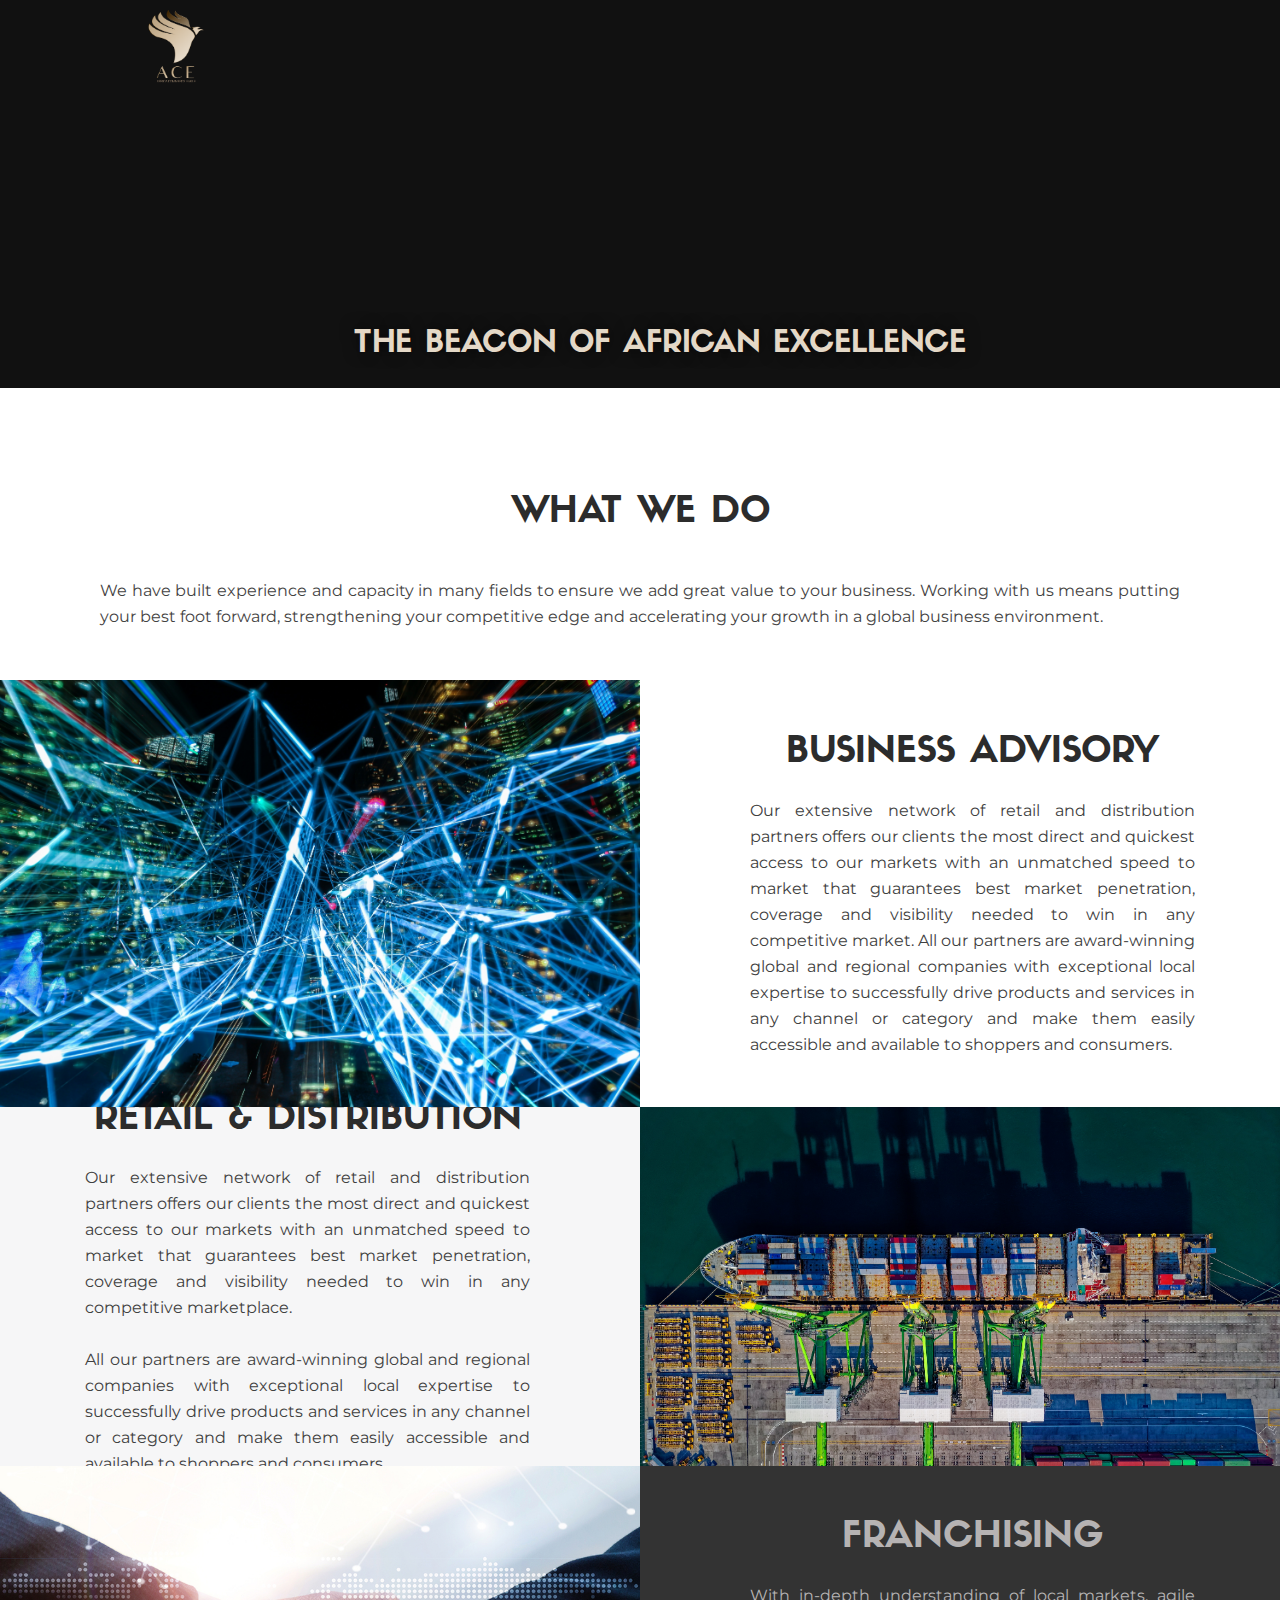
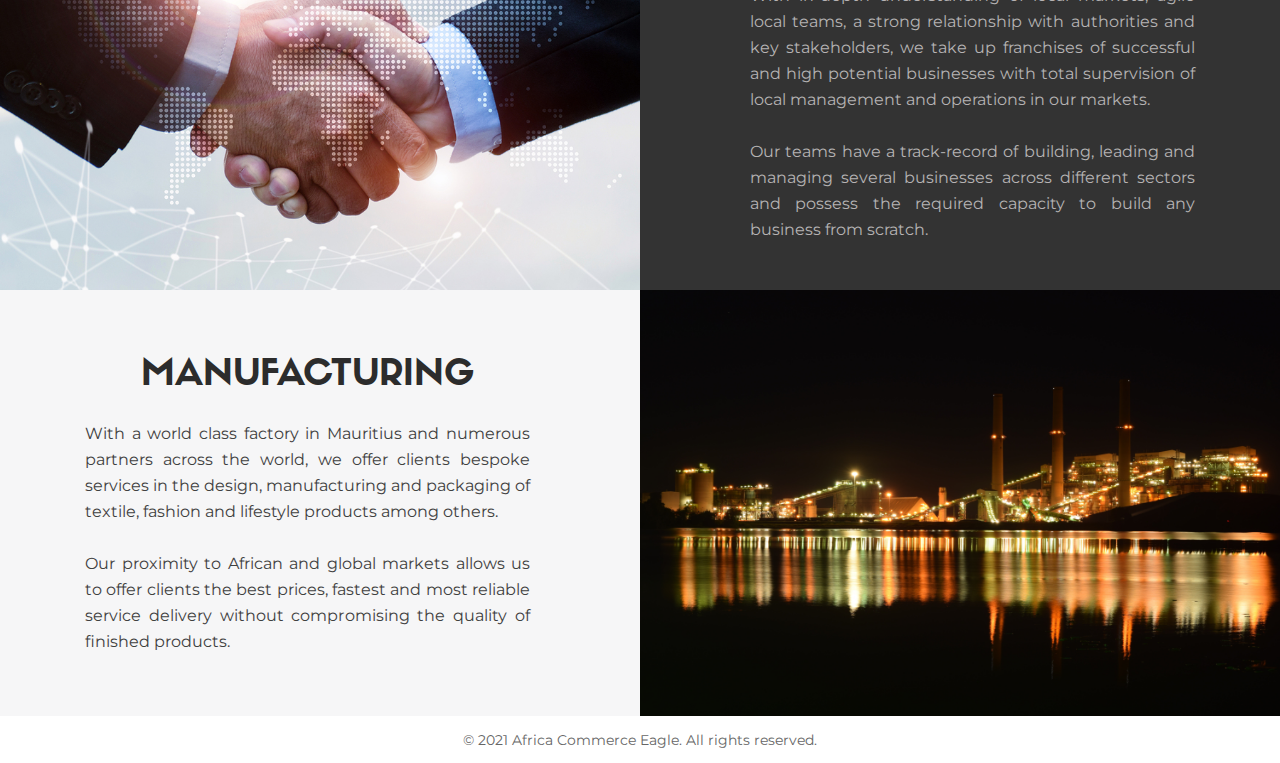
==== services.html @ d510de96 "text align justify on text" ====
<!doctype html>


<html lang="en" class="no-js">
<head>
	<title>Services</title>

	<meta charset="utf-8">

	<meta http-equiv="X-UA-Compatible" content="IE=edge">
	<meta name="viewport" content="width=device-width, initial-scale=1, maximum-scale=1">
	<!-- <link href="https://fonts.googleapis.com/css?family=Hind:300,400,500,600,700|Poppins:300,300i,400,400i,500,500i,600,600i,700,800,900" rel="stylesheet"> -->

	<link rel="stylesheet" href="css/statum-assets.min.css">
	<link rel="stylesheet" type="text/css" href="css/style.css">
	<!-- <link rel="stylesheet" href="css/base.css" /> -->
	<!-- <link rel="stylesheet" href="css/skeleton.css" /> -->
	<link rel="preconnect" href="https://fonts.gstatic.com">
	<link href="https://fonts.googleapis.com/css2?family=Montserrat:wght@300&display=swap" rel="stylesheet">
	

	<!-- Favicons -->
	
	<link rel="apple-touch-icon" sizes="180x180" href="favicon/apple-touch-icon.png">
	<link rel="icon" type="image/png" sizes="32x32" href="favicon/favicon-32x32.png">
	<link rel="icon" type="image/png" sizes="16x16" href="/favicon-16x16.png">
	<link rel="manifest" href="favicon/site.webmanifest">

</head>
<body>

	<!-- Container -->
	<div id="container">
		<!-- Header
		    ================================================== -->
		<!-- <header class="clearfix">

			<nav class="">
				<div class="container-fluid">

					<a class="navbar-brand" href="index.html">
						<div class="logo">
						
						</div>
				
					</a>

					<button class="navbar-toggler" type="button" data-toggle="collapse" data-target="#navbarSupportedContent" aria-controls="navbarSupportedContent" aria-expanded="false" aria-label="Toggle navigation">
						<span class="navbar-toggler-icon"></span>
					</button>   

					<div class="collapse navbar-collapse" id="navbarSupportedContent">
						<ul class="navbar-nav ml-auto">
							<li class="drop-link">
								<a href="index.html"></a>
								
							</li>
							
						</ul>
					</div> 
			

				</div>
			</nav>
		</header> -->

		<div id="menu-wrap" class="menu-back cbp-af-header">
			<div class="container">
				<div class="sixteen columns">
					<a href="index.html">
					<div class="logo">
		
					</div>
				</a>
				
				</div>
			</div>
		</div>
		<!-- End Header -->

		<!-- page-banner-section 
			================================================== -->
		<section class="page-banner-section">
			<!-- <div class="container">
				<h4 style="color: white; font-family: Cambria, Cochin, Georgia, Times, 'Times New Roman', serif;">Beacon of African Excellence</h4>
				
			</div> -->
				<div class="big-text">
					<ul class="flippy">
						<span>THE BEACON OF AFRICAN EXCELLENCE</span>
					</ul>
				</div>
		</section>
		<!-- End page-banner-section -->

		<!-- services-block section 
			================================================== -->
		<section class="services-block-section">
			 <div class="container">
				<div class="title-section">
					<h1 style="text-align: center;">What we do</h1>

					<div class="container">
						<div class="section">
						<p class="service-text">We have built experience and capacity in many fields to ensure we add great value to your business. Working with us
						means putting your best foot forward, strengthening your competitive edge and accelerating your growth in a global
						business environment.</p>
							
						</div> 
						 
					</div>
				</div>
			</div>  

			<div class="block-post " style="background-color: rgb(255, 255, 255);">
				<div class="image-block">
					<!-- <img src="upload/others/s6.jpg" alt=""> -->
					<img src='images/gallery/a12.jpg' alt="">
				</div>
				<div class="block-content">
					<div class="container">
						<div class="row">
							<div class="col-lg-5 offset-lg-7">
								<div class="inner-content">
									<h1>Business Advisory</h1>
								<p>Our extensive network of retail and distribution partners offers our clients the most direct and quickest access to
									our
									markets with an unmatched speed to market that guarantees best market penetration, coverage and visibility needed to
									win
									in any competitive market. All our partners are award-winning global and regional companies with
									exceptional local
									expertise to successfully drive products and services in any channel or category and make them easily accessible and
									available to shoppers and consumers.</p>

								</div>
							</div>
						</div>
					</div>
				</div>
			</div>

			<div class="block-post right-align">
				<div class="image-block">
					<img src="images/gallery/sea.jpg" alt="">
				</div>
				<div class="block-content">
					<div class="container">
						<div class="row">
							<div class="col-lg-5">
								<div class="inner-content">
									<h1>Retail & Distribution</h1>
									<p>Our extensive network of retail and distribution partners offers our clients the most direct and quickest access to our
									markets with an unmatched speed to market that guarantees best market penetration, coverage and visibility needed to win
									in any competitive marketplace. <br></br>All our partners are award-winning global and regional companies with exceptional local
									expertise to successfully drive products and services in any channel or category and make them easily accessible and
									available to shoppers and consumers.</p>
								</div>
							</div>
						</div>
					</div>
				</div>
			</div>
				

			<div class="block-post">
				<div class="image-block">
					<!-- <img src="upload/others/s6.jpg" alt=""> -->
					<img src='images/gallery/handshake.jpg' alt="">
				</div>
				<div class="block-content">
					<div class="container">
						<div class="row">
							<div class="col-lg-5 offset-lg-7">
								<div class="inner-content">
									<h1 style="color: #b6b3b3;">Franchising</h1>
									<p style="color:#b6b3b3">With in-depth understanding of local markets, agile local teams, a strong relationship with authorities and key
									stakeholders, we take up franchises of successful and high potential businesses with total supervision of local
									management and operations in our markets. <br><br>Our teams have a track-record of building, leading and managing several
									businesses across different sectors and possess the required capacity to build any business from scratch.</p>
								</div>
							</div>
						</div>
					</div>
				</div>
			</div>
			
				
			

			<div class="block-post right-align">
				<div class="image-block">
					<!-- <img src="upload/others/s7.jpg" alt=""> -->
					<img src='images/gallery/manufacturing.jpg' alt="">
				</div>
				<div class="block-content">
					<div class="container">
						<div class="row">
							<div class="col-lg-5">
								<div class="inner-content">
									<h1>Manufacturing</h1>
									<p>With a world class factory in Mauritius and numerous partners across the world, we offer clients bespoke services in
										the
										design, manufacturing and packaging of textile, fashion and lifestyle products among others. <br><br>Our proximity to
										African
										and global markets allows us to offer clients the best prices, fastest and most reliable service delivery without
										compromising the quality of finished products.</p>
								</div>
							</div>
						</div>
					</div>
				</div>
			</div>


		</section>
			<div id="footer">
			
				<div class="container">
					<div class="sixteen columns">
						<p><small></small></p>
					</div>
				</div>
			</div>

		<!-- End services-block section -->

<div class="container">
	<div class="sixteen columns">
		<p style="text-align: center;"><small>© 2021 Africa Commerce Eagle. All rights reserved.
			</small></p>
	</div>
</div>
	

	</div>
	<!-- End Container -->

	<div class="preloader">
		<!-- <img alt="" src="images/loader.gif"> -->
	</div>
	
	<script src="jss/statum-plugins.min.js"></script>
	<script src="jss/jquery.countTo.js"></script>
	<script src="jss/popper.js"></script>
	<script src="jss/bootstrap.min.js"></script>
	<script src="jss/script.js"></script>
	<script type="text/javascript" src="js/classie.js"></script>
	<script type="text/javascript" src="js/cbpAnimatedHeader.min.js"></script>
	

	
</body>
</html>
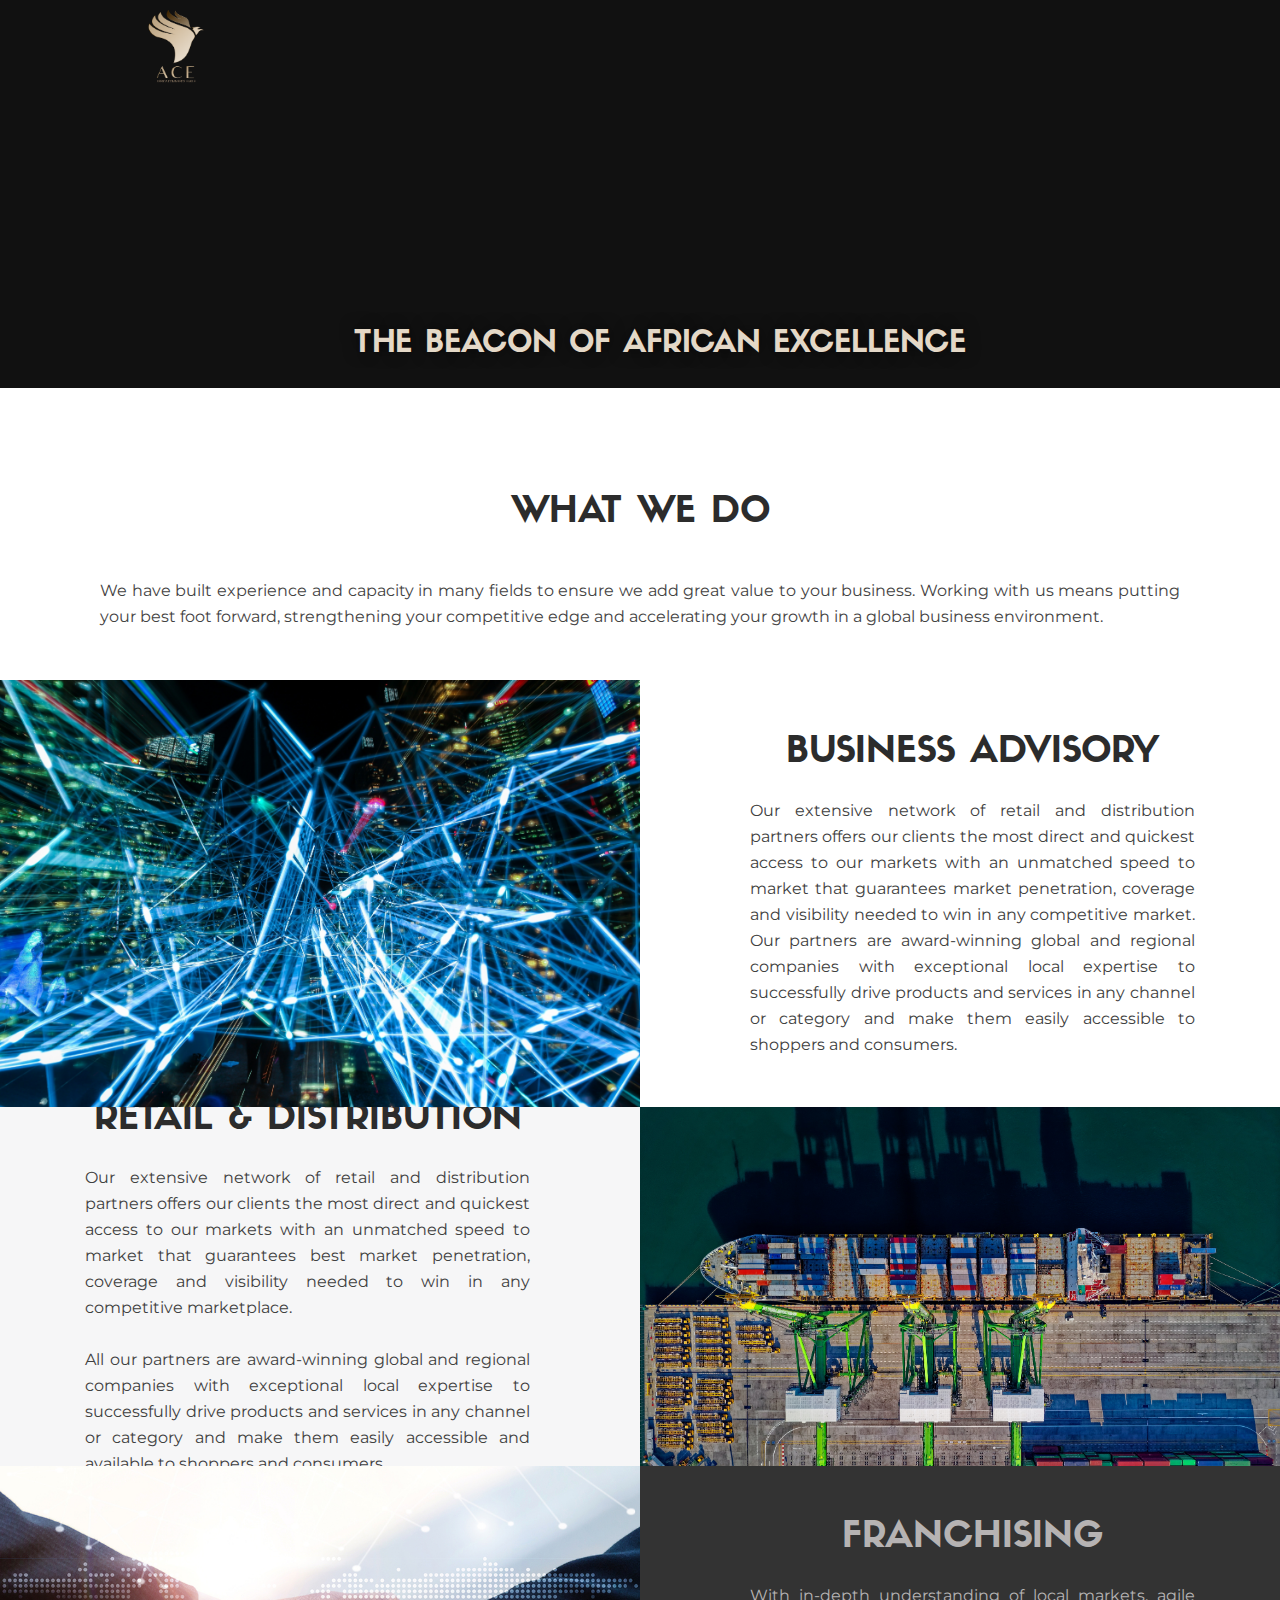
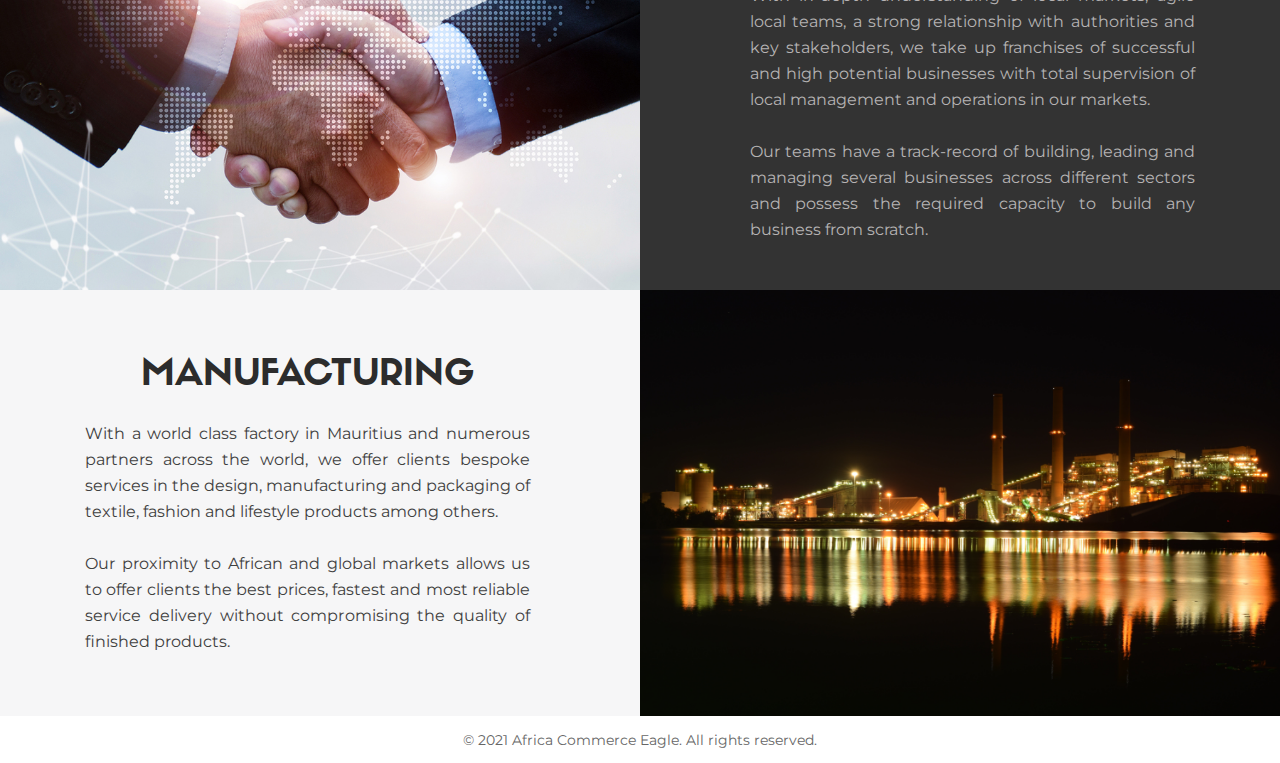
==== commit ec24ee0e: "text removal on services" ====
--- a/services.html
+++ b/services.html
@@ -125,12 +125,11 @@
 									<h1>Business Advisory</h1>
 								<p>Our extensive network of retail and distribution partners offers our clients the most direct and quickest access to
 									our
-									markets with an unmatched speed to market that guarantees best market penetration, coverage and visibility needed to
+									markets with an unmatched speed to market that guarantees market penetration, coverage and visibility needed to
 									win
-									in any competitive market. All our partners are award-winning global and regional companies with
+									in any competitive market. Our partners are award-winning global and regional companies with
 									exceptional local
-									expertise to successfully drive products and services in any channel or category and make them easily accessible and
-									available to shoppers and consumers.</p>
+									expertise to successfully drive products and services in any channel or category and make them easily accessible to shoppers and consumers.</p>
 
 								</div>
 							</div>
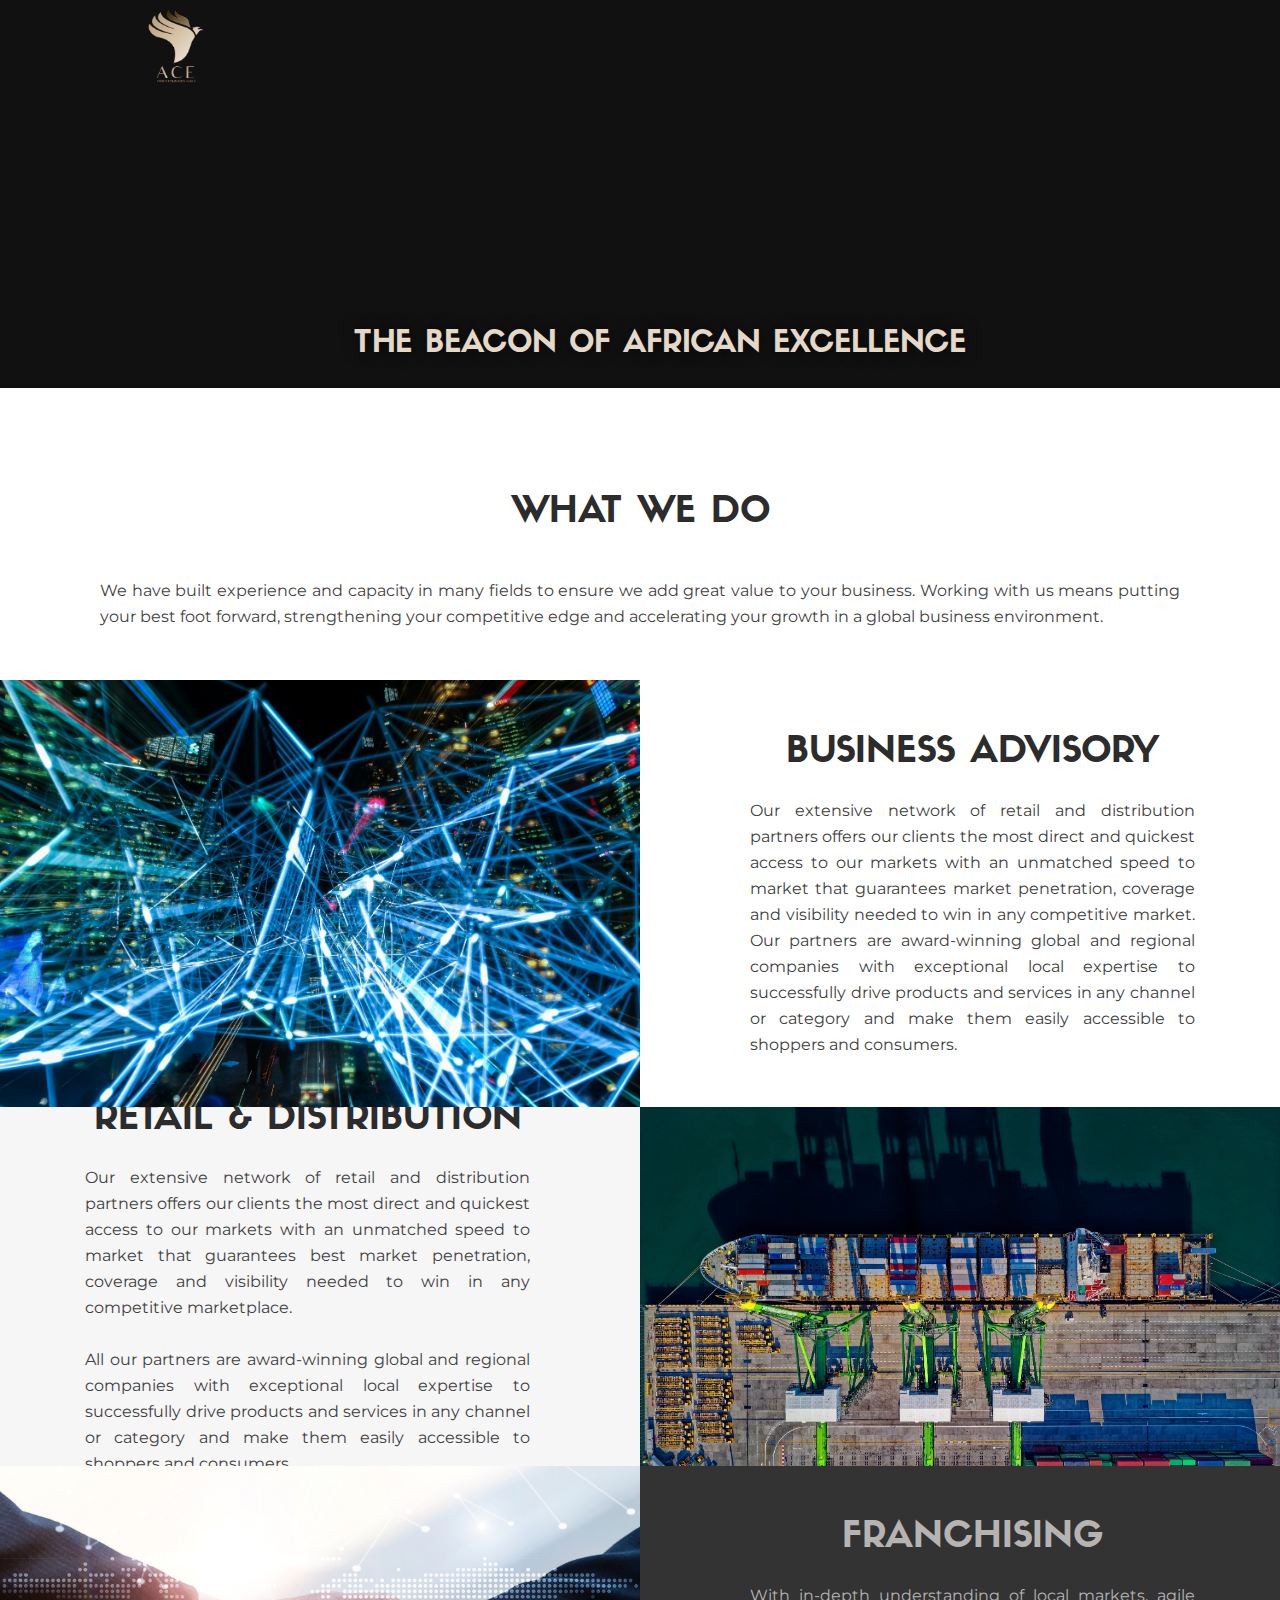
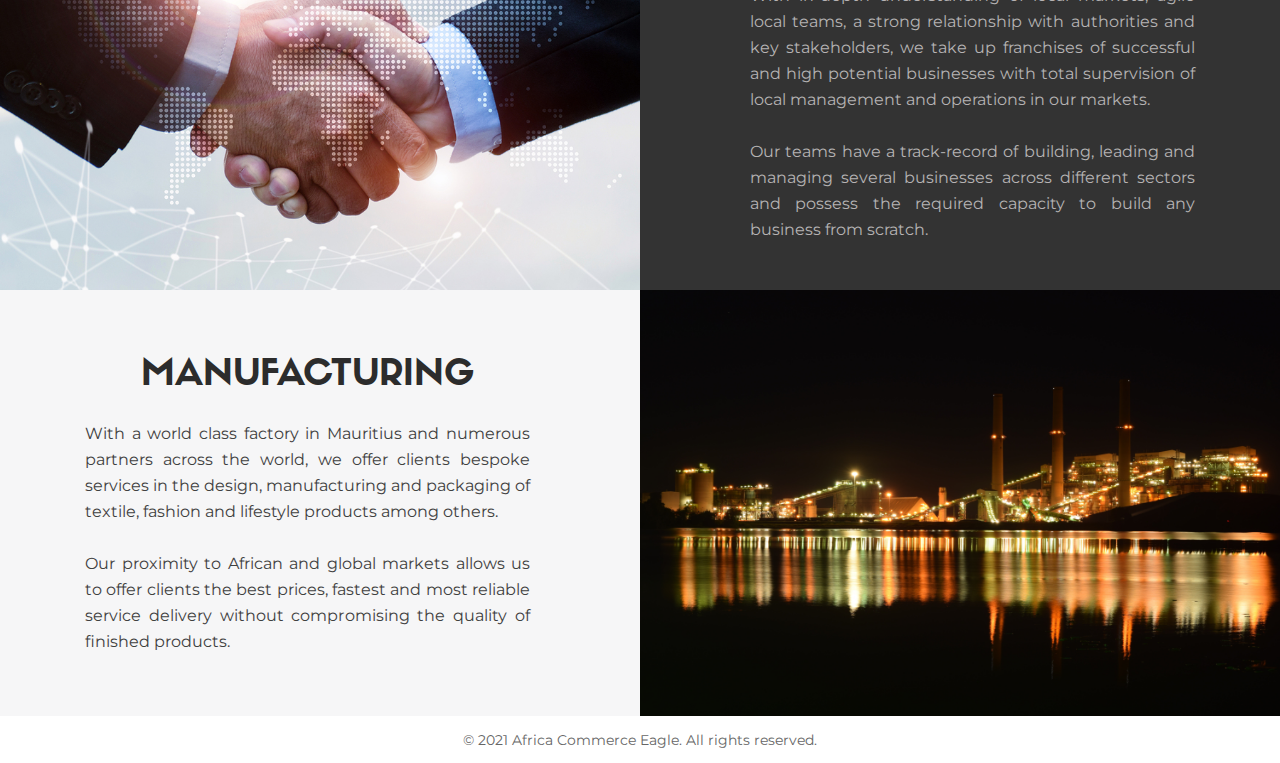
==== commit 44ead7f3: "edits to some words" ====
--- a/services.html
+++ b/services.html
@@ -151,8 +151,7 @@
 									<p>Our extensive network of retail and distribution partners offers our clients the most direct and quickest access to our
 									markets with an unmatched speed to market that guarantees best market penetration, coverage and visibility needed to win
 									in any competitive marketplace. <br></br>All our partners are award-winning global and regional companies with exceptional local
-									expertise to successfully drive products and services in any channel or category and make them easily accessible and
-									available to shoppers and consumers.</p>
+									expertise to successfully drive products and services in any channel or category and make them easily accessible to shoppers and consumers.</p>
 								</div>
 							</div>
 						</div>
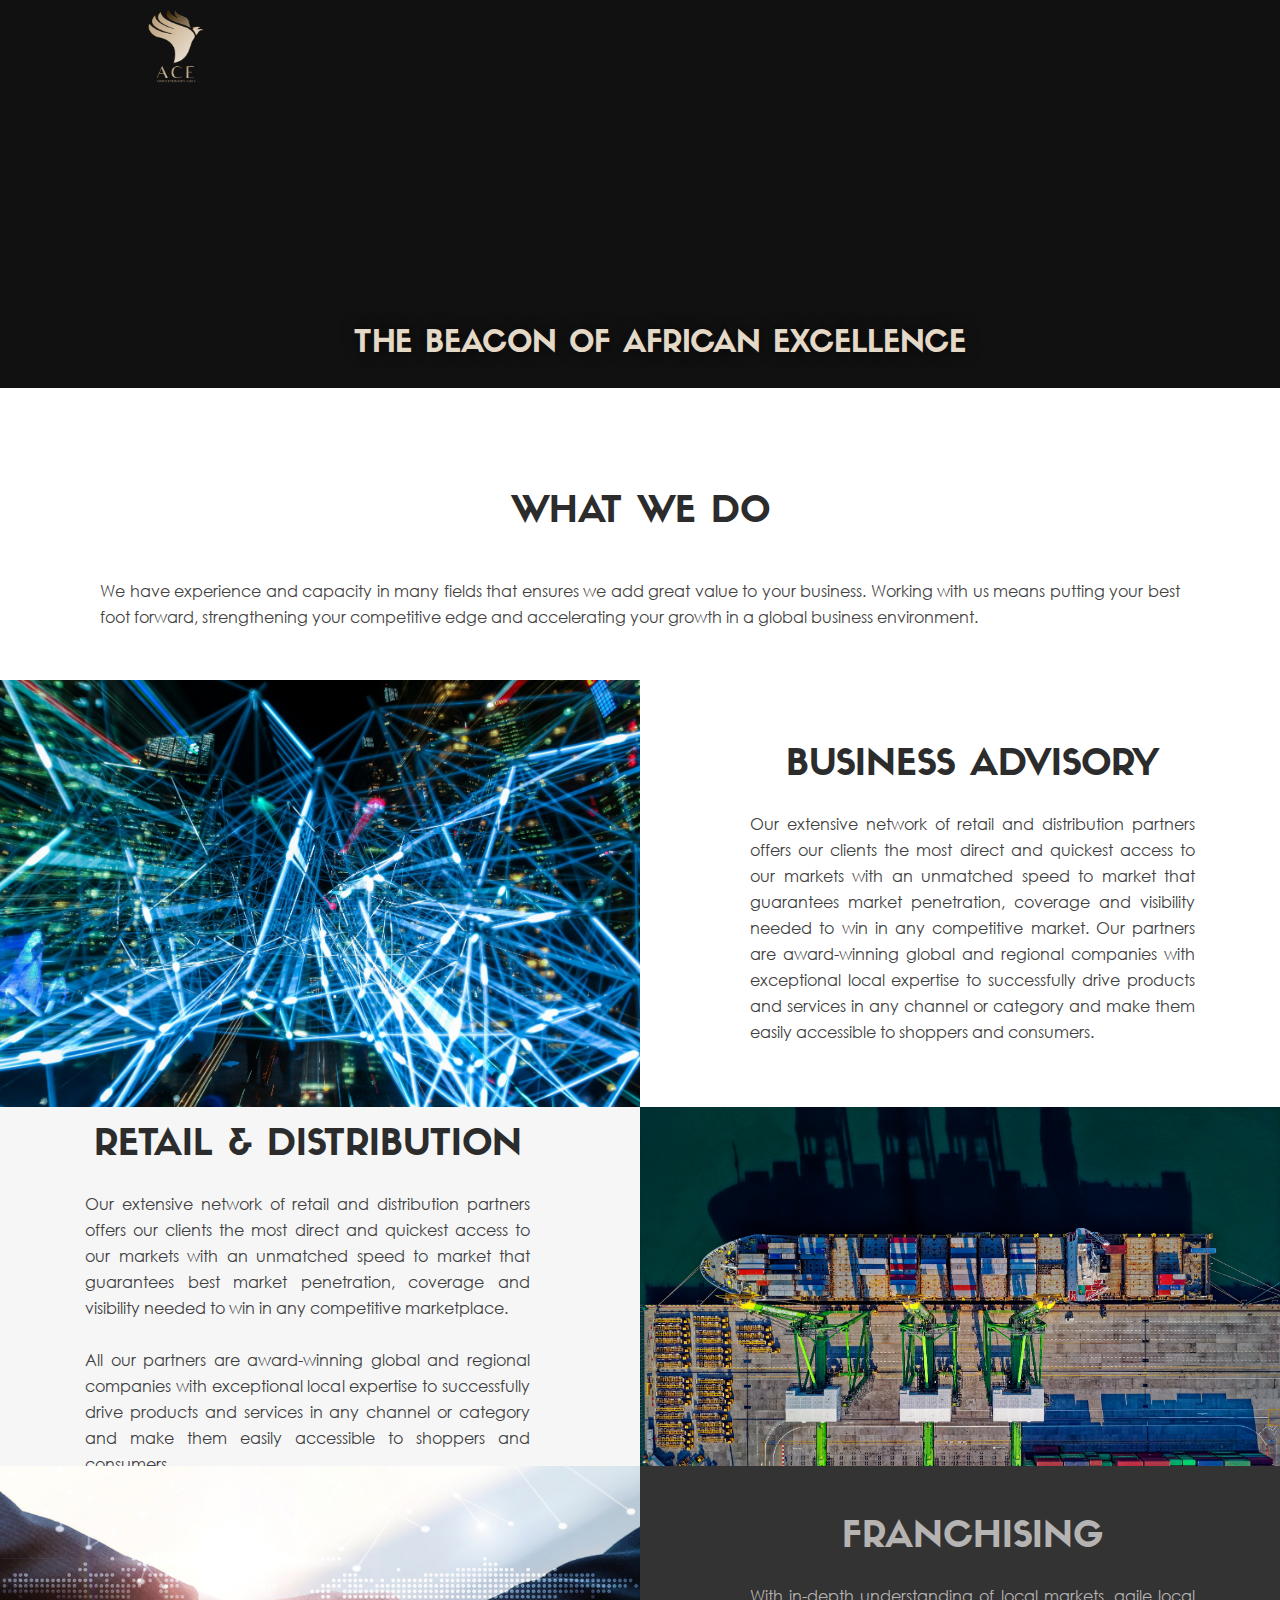
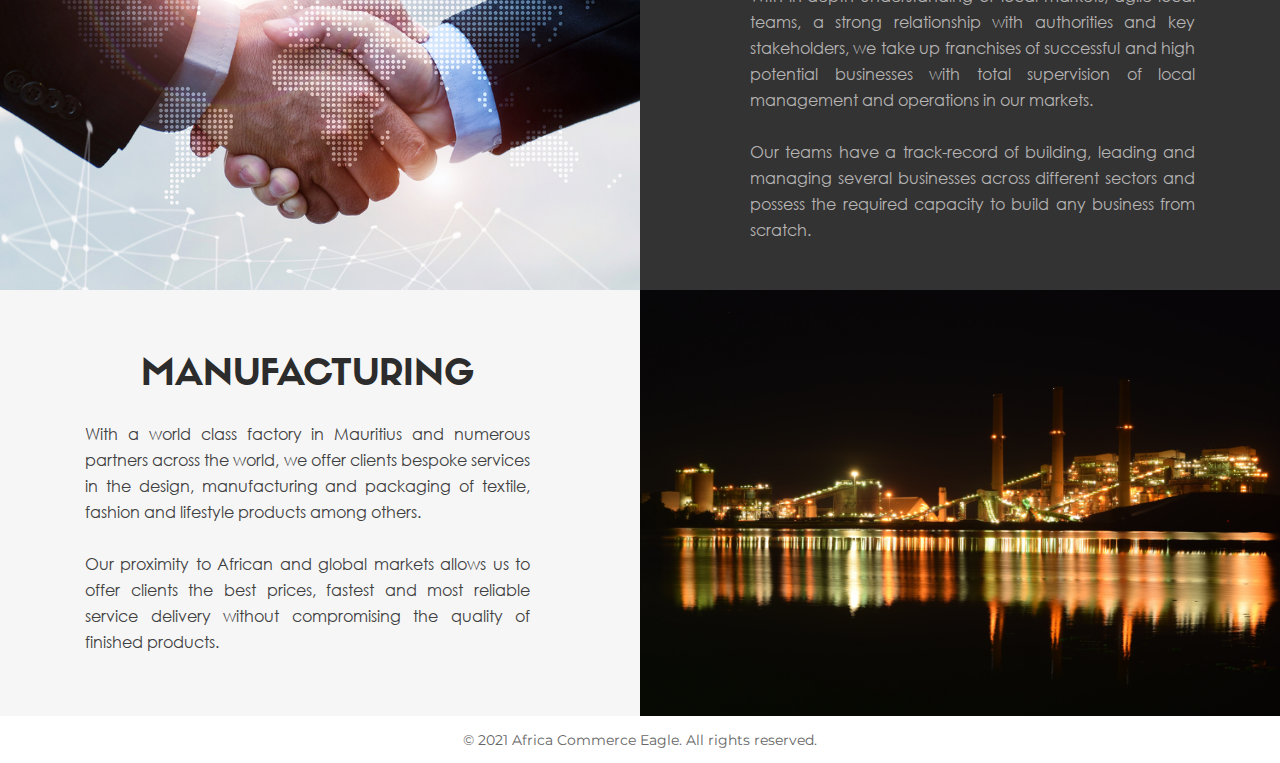
==== commit 702bb738: "changes with textarea and content" ====
--- a/services.html
+++ b/services.html
@@ -102,9 +102,9 @@
 
 					<div class="container">
 						<div class="section">
-						<p class="service-text">We have built experience and capacity in many fields to ensure we add great value to your business. Working with us
-						means putting your best foot forward, strengthening your competitive edge and accelerating your growth in a global
-						business environment.</p>
+						<p class="service-text">We have experience and capacity in many fields that ensures we add great value to your business. Working with us means
+						putting your best foot forward, strengthening your competitive edge and accelerating your growth in a global business
+						environment.</p>
 							
 						</div> 
 						 
@@ -147,7 +147,7 @@
 						<div class="row">
 							<div class="col-lg-5">
 								<div class="inner-content">
-									<h1>Retail & Distribution</h1>
+									<h1 style="padding-top:25px;">Retail & Distribution</h1 style="padding-top:15px;">
 									<p>Our extensive network of retail and distribution partners offers our clients the most direct and quickest access to our
 									markets with an unmatched speed to market that guarantees best market penetration, coverage and visibility needed to win
 									in any competitive marketplace. <br></br>All our partners are award-winning global and regional companies with exceptional local
--- a/css/style.css
+++ b/css/style.css
@@ -1,7 +1,12 @@
 
-@font-face{
+/* @font-face{
 	src: url(font/MYRIADPRO-REGULAR.OTF);
 	font-family: Myriad pro;
+} */
+
+@font-face{
+  src:url(font/GOTHIC.TTF);
+  font-family: Gothic;
 }
 
 @font-face{
@@ -923,7 +928,7 @@
     text-align: left; }
     section.services-block-section .title-section p {
       margin-top: 40px;
-     font-family: 'Montserrat', sans-serif;  
+     font-family: 'Gothic', sans-serif;  
      text-align: justify;  
     }
   section.services-block-section .block-post {
@@ -947,7 +952,7 @@
       section.services-block-section .block-post .block-content .inner-content p {
         color: #404040;
         margin-bottom: 0; 
-        font-family: 'Montserrat', sans-serif;
+        font-family: 'Gothic', sans-serif;
         text-align: justify;
         font-size: 16px;
       }
--- a/css/base.css
+++ b/css/base.css
@@ -51,7 +51,7 @@
 ================================================== */
 	body {
 		background: #f2f2f2;
-		font-family: 'Montserrat', sans-serif;
+		font-family: 'Gothic', sans-serif;
 		font-size: 14px;
 		line-height:22px;
 		color:#404040;
@@ -153,7 +153,7 @@
 	input[type="submit"]:hover,
 	input[type="reset"]:hover,
 	input[type="button"]:hover {	
-	  color: #e74c3c;
+	  color: #cfa144;
 	background:#292929;	 }
 
 	.button:active,
@@ -161,7 +161,7 @@
 	input[type="submit"]:active,
 	input[type="reset"]:active,
 	input[type="button"]:active {	
-	  color: #e74c3c;}
+	  color: #ffff;}
 
 	.button.full-width,
 	button.full-width,
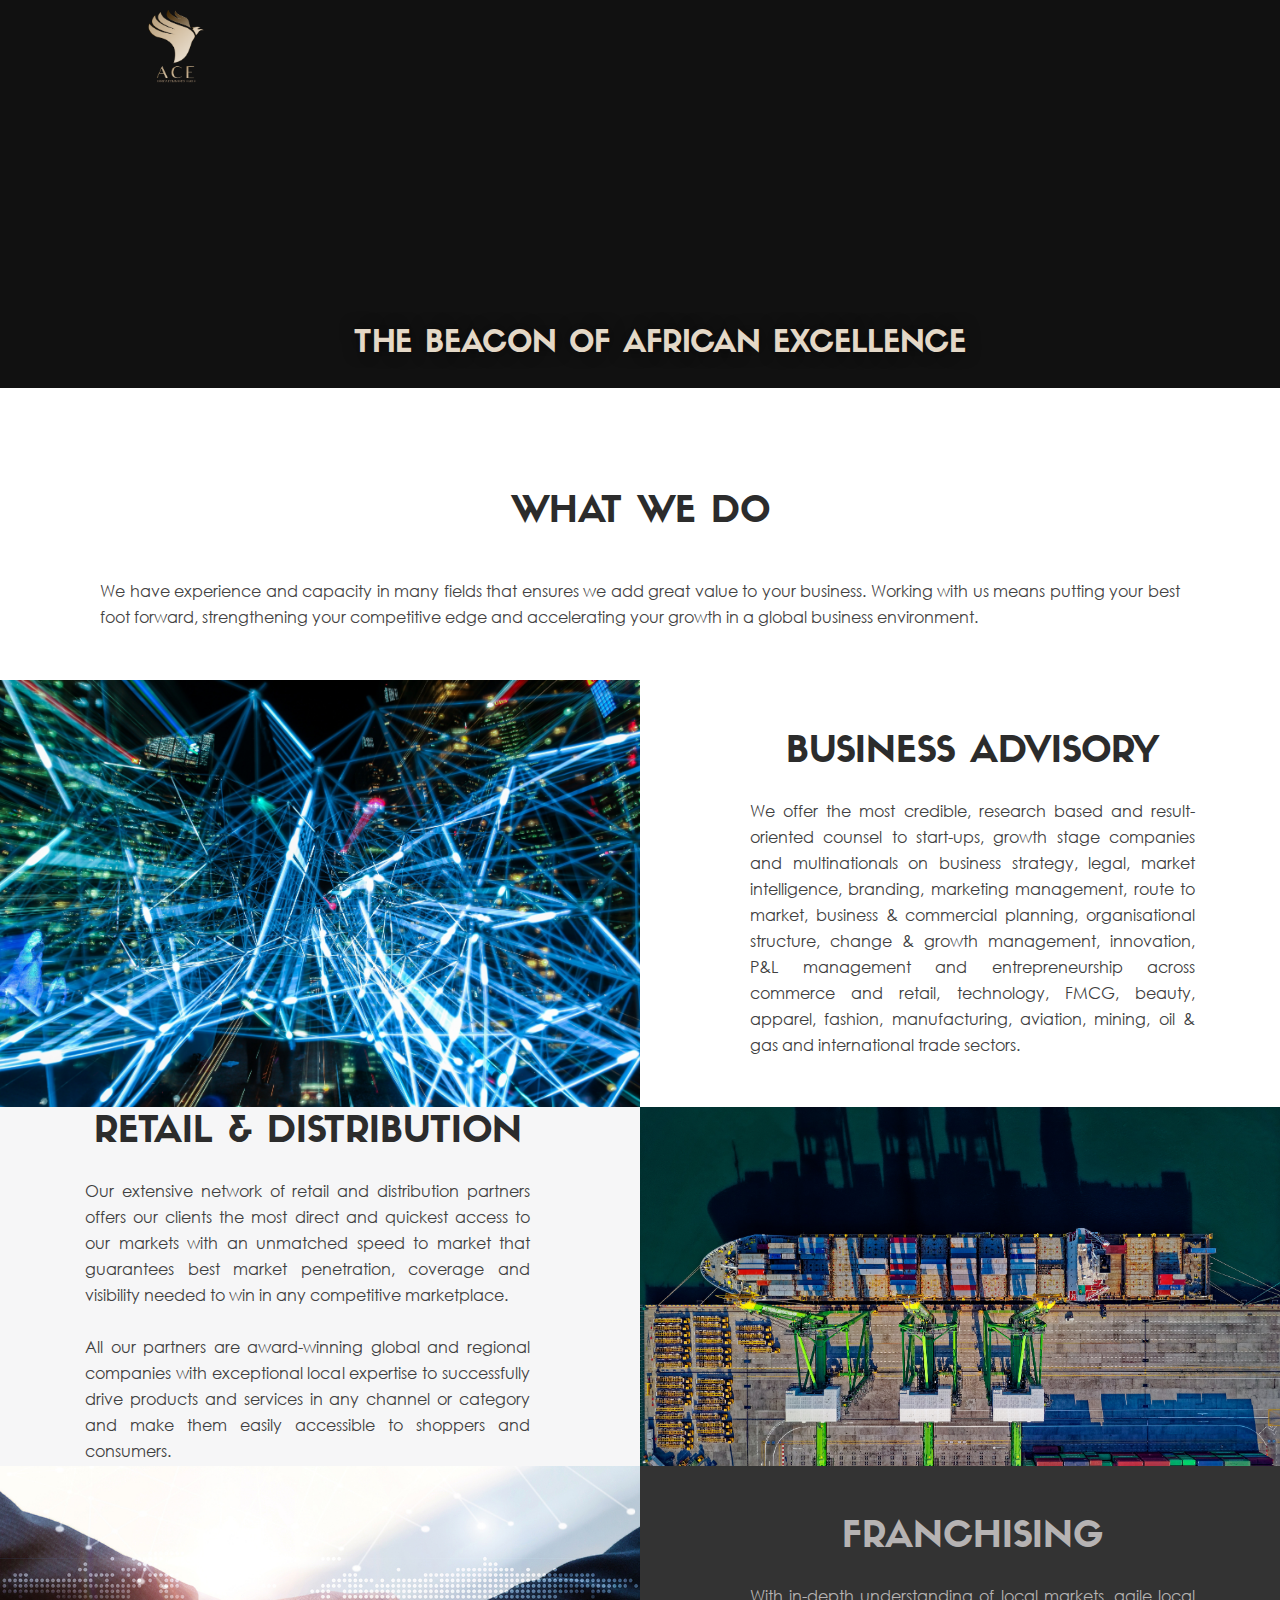
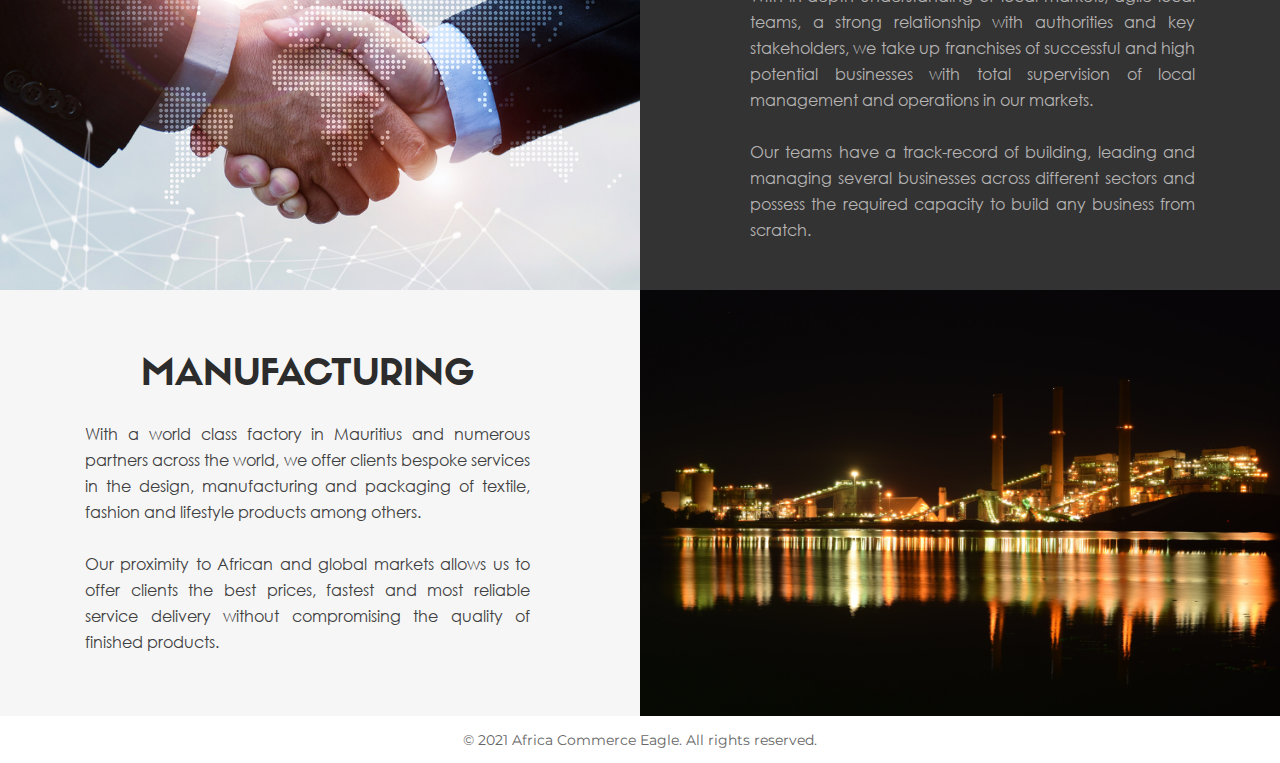
==== commit 65d4122b: "changes" ====
--- a/services.html
+++ b/services.html
@@ -123,13 +123,11 @@
 							<div class="col-lg-5 offset-lg-7">
 								<div class="inner-content">
 									<h1>Business Advisory</h1>
-								<p>Our extensive network of retail and distribution partners offers our clients the most direct and quickest access to
-									our
-									markets with an unmatched speed to market that guarantees market penetration, coverage and visibility needed to
-									win
-									in any competitive market. Our partners are award-winning global and regional companies with
-									exceptional local
-									expertise to successfully drive products and services in any channel or category and make them easily accessible to shoppers and consumers.</p>
+								<p> We offer the most credible, research based and result-oriented counsel to start-ups, growth stage companies and
+								multinationals on business strategy, legal, market intelligence, branding, marketing management, route to market,
+								business & commercial planning, organisational structure, change & growth management, innovation, P&L management and
+								entrepreneurship across commerce and retail, technology, FMCG, beauty, apparel, fashion, manufacturing, aviation,
+								mining, oil & gas and international trade sectors.</p>
 
 								</div>
 							</div>
@@ -147,7 +145,7 @@
 						<div class="row">
 							<div class="col-lg-5">
 								<div class="inner-content">
-									<h1 style="padding-top:25px;">Retail & Distribution</h1 style="padding-top:15px;">
+									<h1>Retail & Distribution</h1>
 									<p>Our extensive network of retail and distribution partners offers our clients the most direct and quickest access to our
 									markets with an unmatched speed to market that guarantees best market penetration, coverage and visibility needed to win
 									in any competitive marketplace. <br></br>All our partners are award-winning global and regional companies with exceptional local
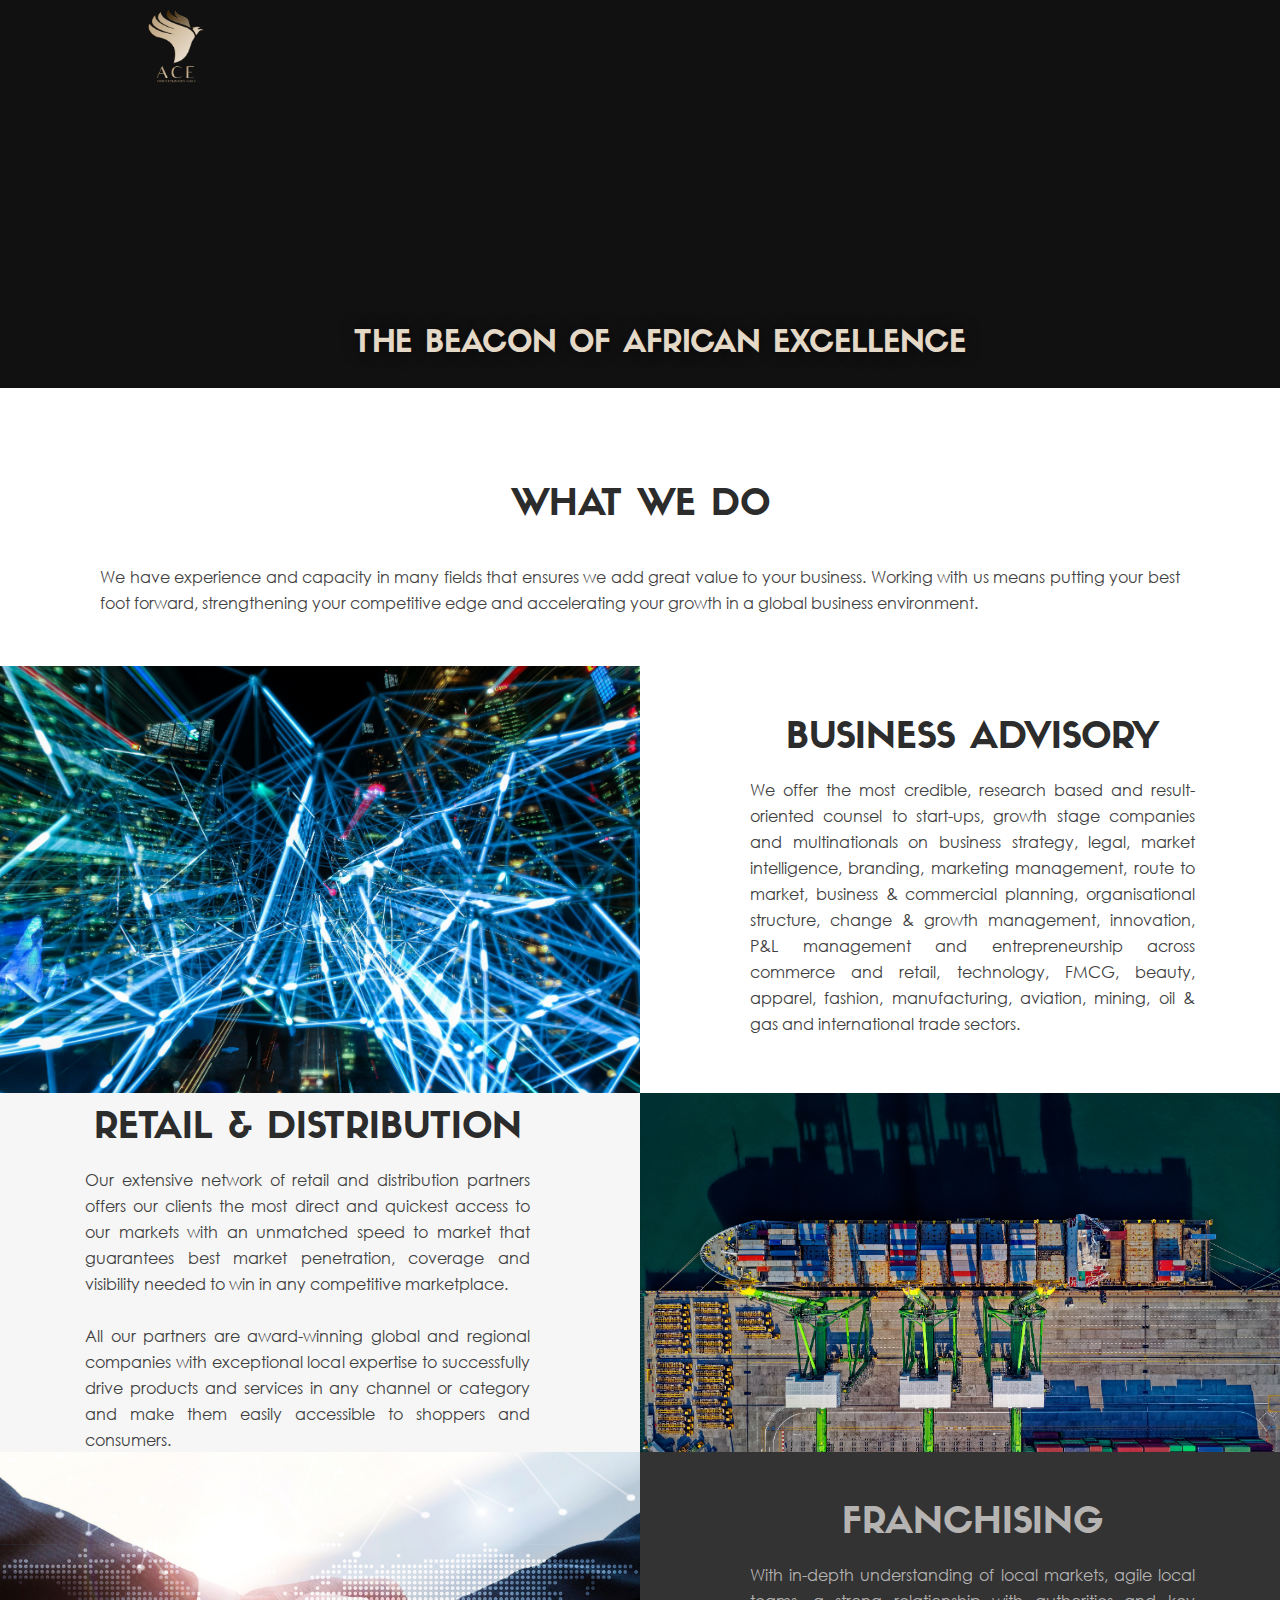
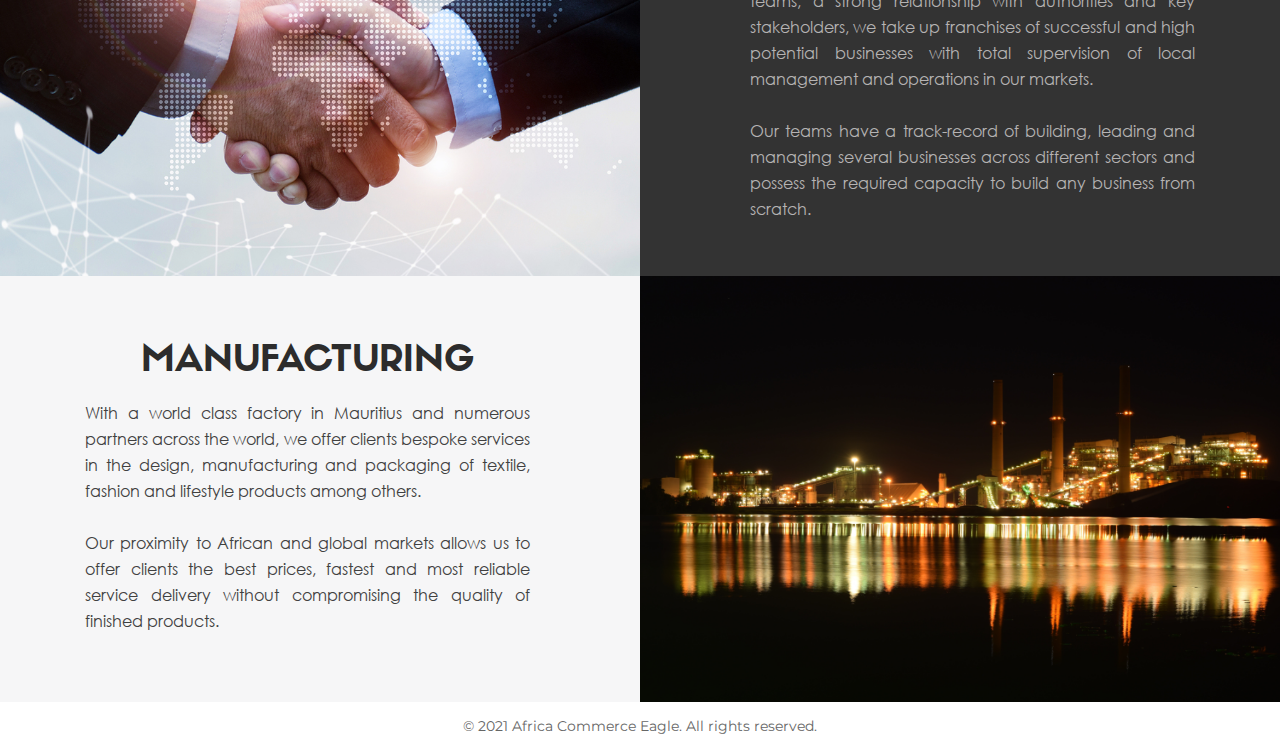
==== commit 18982d87: "changes" ====
--- a/services.html
+++ b/services.html
@@ -145,7 +145,7 @@
 						<div class="row">
 							<div class="col-lg-5">
 								<div class="inner-content">
-									<h1>Retail & Distribution</h1>
+									<h1 style="padding-top: 20px;">Retail & Distribution</h1>
 									<p>Our extensive network of retail and distribution partners offers our clients the most direct and quickest access to our
 									markets with an unmatched speed to market that guarantees best market penetration, coverage and visibility needed to win
 									in any competitive marketplace. <br></br>All our partners are award-winning global and regional companies with exceptional local
--- a/css/style.css
+++ b/css/style.css
@@ -64,7 +64,7 @@
   font-size: 36px;
   font-family: "Sifonn-Basic", sans-serif;
   /* font-weight: 600; */
-  line-height: 50px;
+  line-height: 36px;
   margin: 0 0 20px; 
   text-transform: uppercase;
   text-align: center;
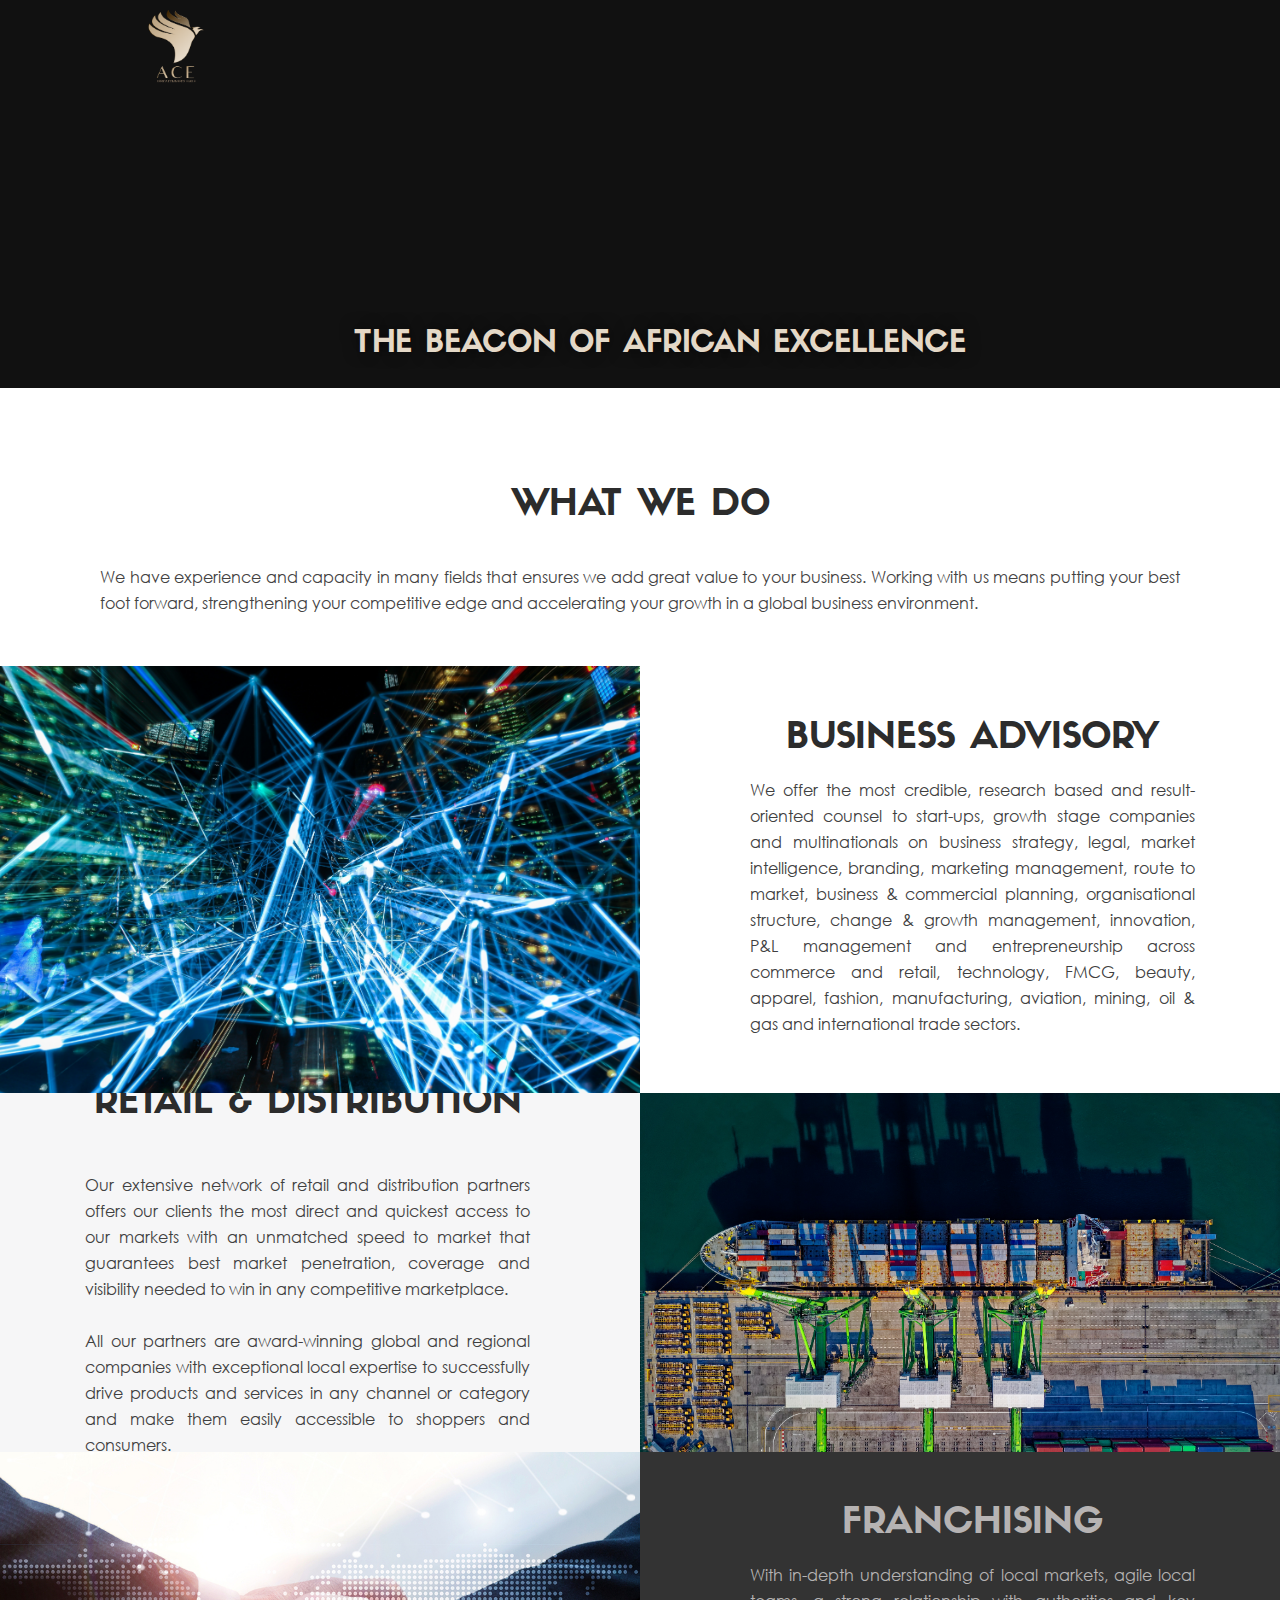
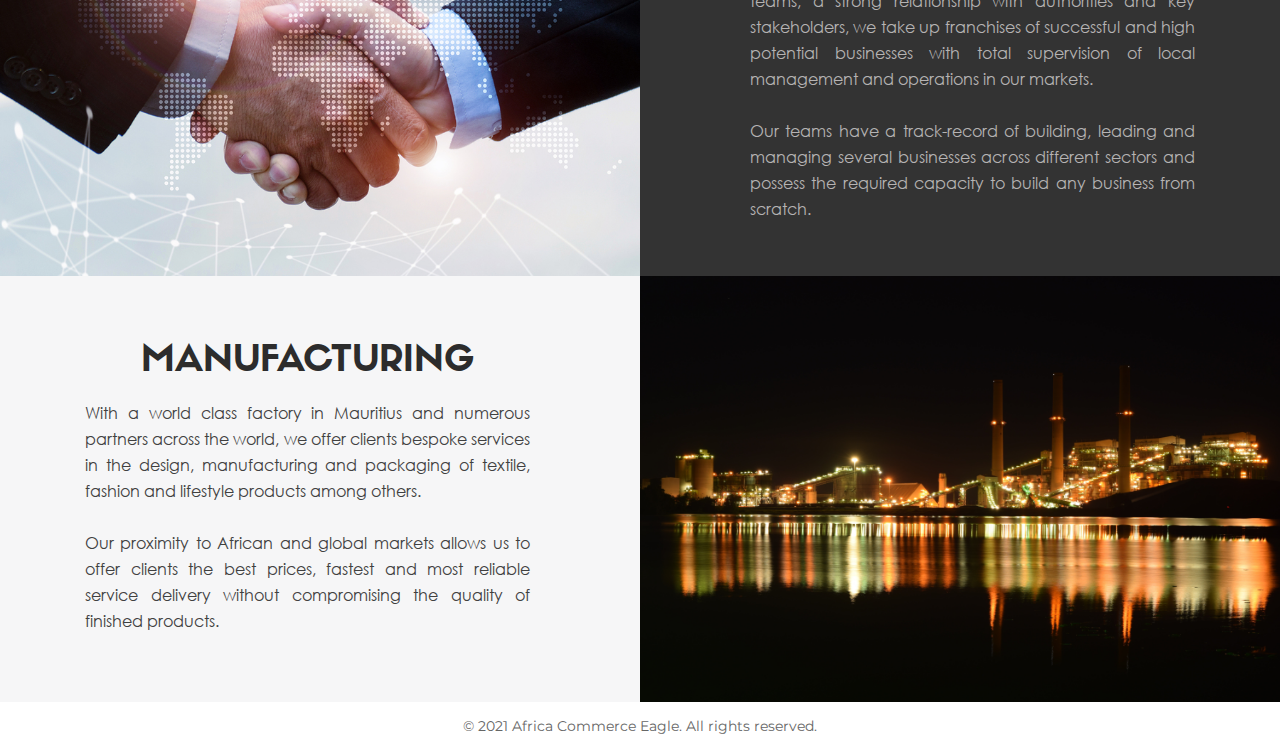
==== commit 60bb52c9: "changes" ====
--- a/services.html
+++ b/services.html
@@ -145,11 +145,11 @@
 						<div class="row">
 							<div class="col-lg-5">
 								<div class="inner-content">
-									<h1 style="padding-top: 20px;">Retail & Distribution</h1>
-									<p>Our extensive network of retail and distribution partners offers our clients the most direct and quickest access to our
+									<h1 >Retail & Distribution</h1>
+									<p style="padding-top:30px;">Our extensive network of retail and distribution partners offers our clients the most direct and quickest access to our
 									markets with an unmatched speed to market that guarantees best market penetration, coverage and visibility needed to win
 									in any competitive marketplace. <br></br>All our partners are award-winning global and regional companies with exceptional local
-									expertise to successfully drive products and services in any channel or category and make them easily accessible to shoppers and consumers.</p>
+									expertise to successfully drive products and services in any channel or category and make them easily accessible to shoppers and consumers.</p 20px;">
 								</div>
 							</div>
 						</div>
--- a/css/style.css
+++ b/css/style.css
@@ -76,7 +76,7 @@
   font-family: "Sifonn-Basic", sans-serif;
   /* font-weight: 600; */
   margin: 0 0 14px;
-  line-height: 30px; }
+  line-height: 19px; }
 
 h3, .heading3 {
   color: #101010;
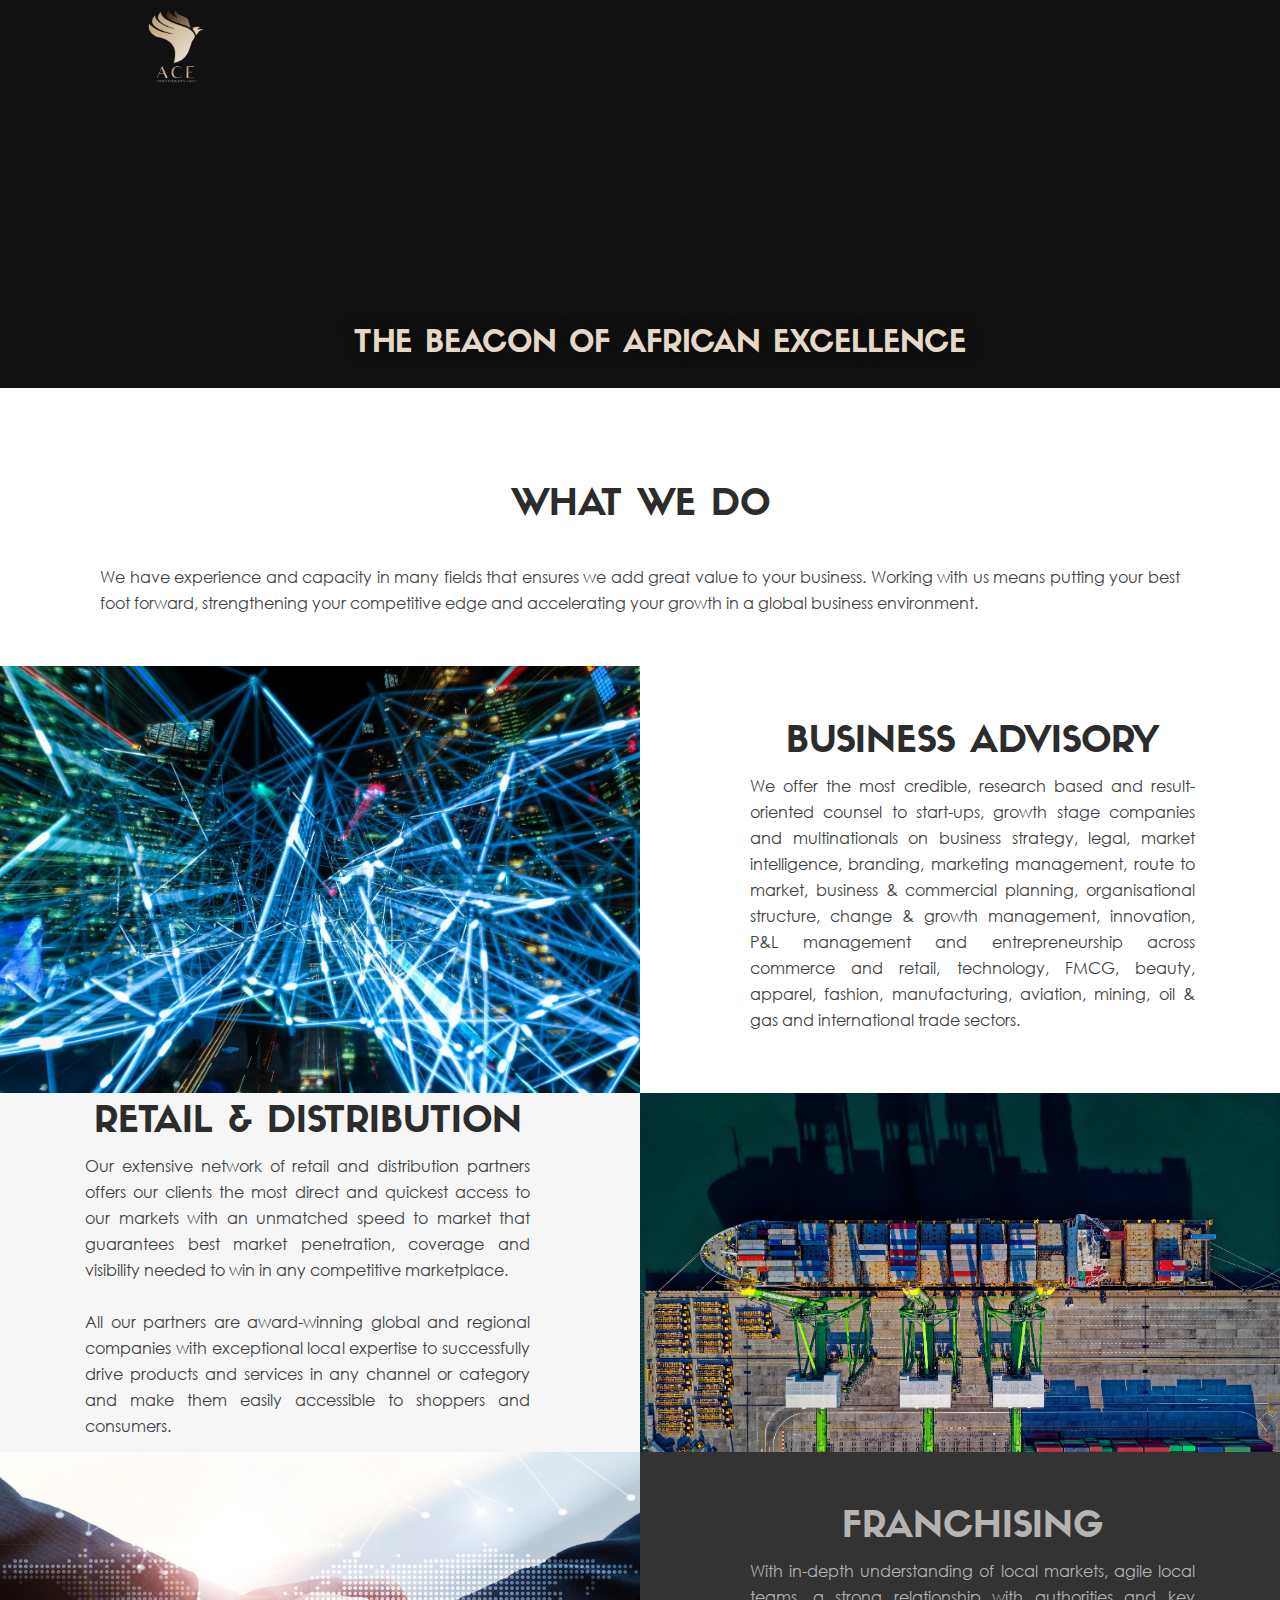
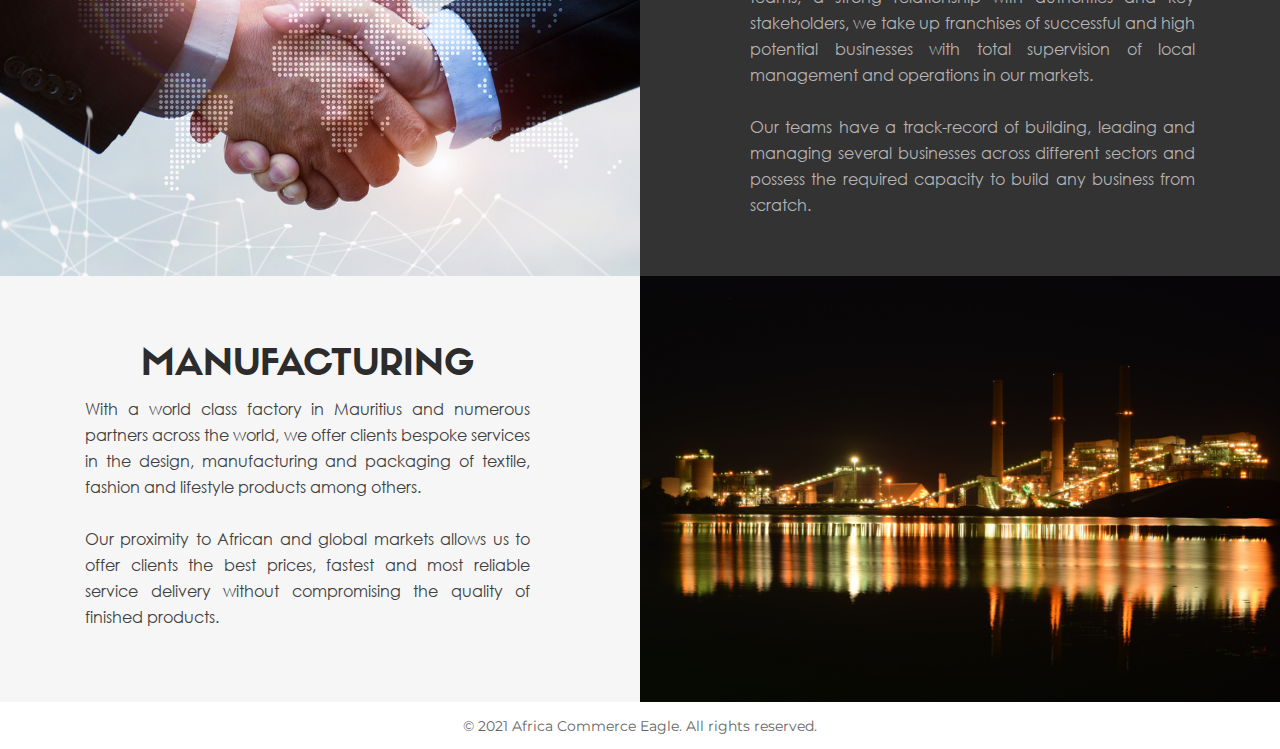
==== commit 893bdec4: "changes" ====
--- a/services.html
+++ b/services.html
@@ -145,8 +145,8 @@
 						<div class="row">
 							<div class="col-lg-5">
 								<div class="inner-content">
-									<h1 >Retail & Distribution</h1>
-									<p style="padding-top:30px;">Our extensive network of retail and distribution partners offers our clients the most direct and quickest access to our
+									<h1>Retail & Distribution</h1>
+									<p >Our extensive network of retail and distribution partners offers our clients the most direct and quickest access to our
 									markets with an unmatched speed to market that guarantees best market penetration, coverage and visibility needed to win
 									in any competitive marketplace. <br></br>All our partners are award-winning global and regional companies with exceptional local
 									expertise to successfully drive products and services in any channel or category and make them easily accessible to shoppers and consumers.</p 20px;">
--- a/css/style.css
+++ b/css/style.css
@@ -65,7 +65,7 @@
   font-family: "Sifonn-Basic", sans-serif;
   /* font-weight: 600; */
   line-height: 36px;
-  margin: 0 0 20px; 
+  margin: 0 0 12px; 
   text-transform: uppercase;
   text-align: center;
 }
